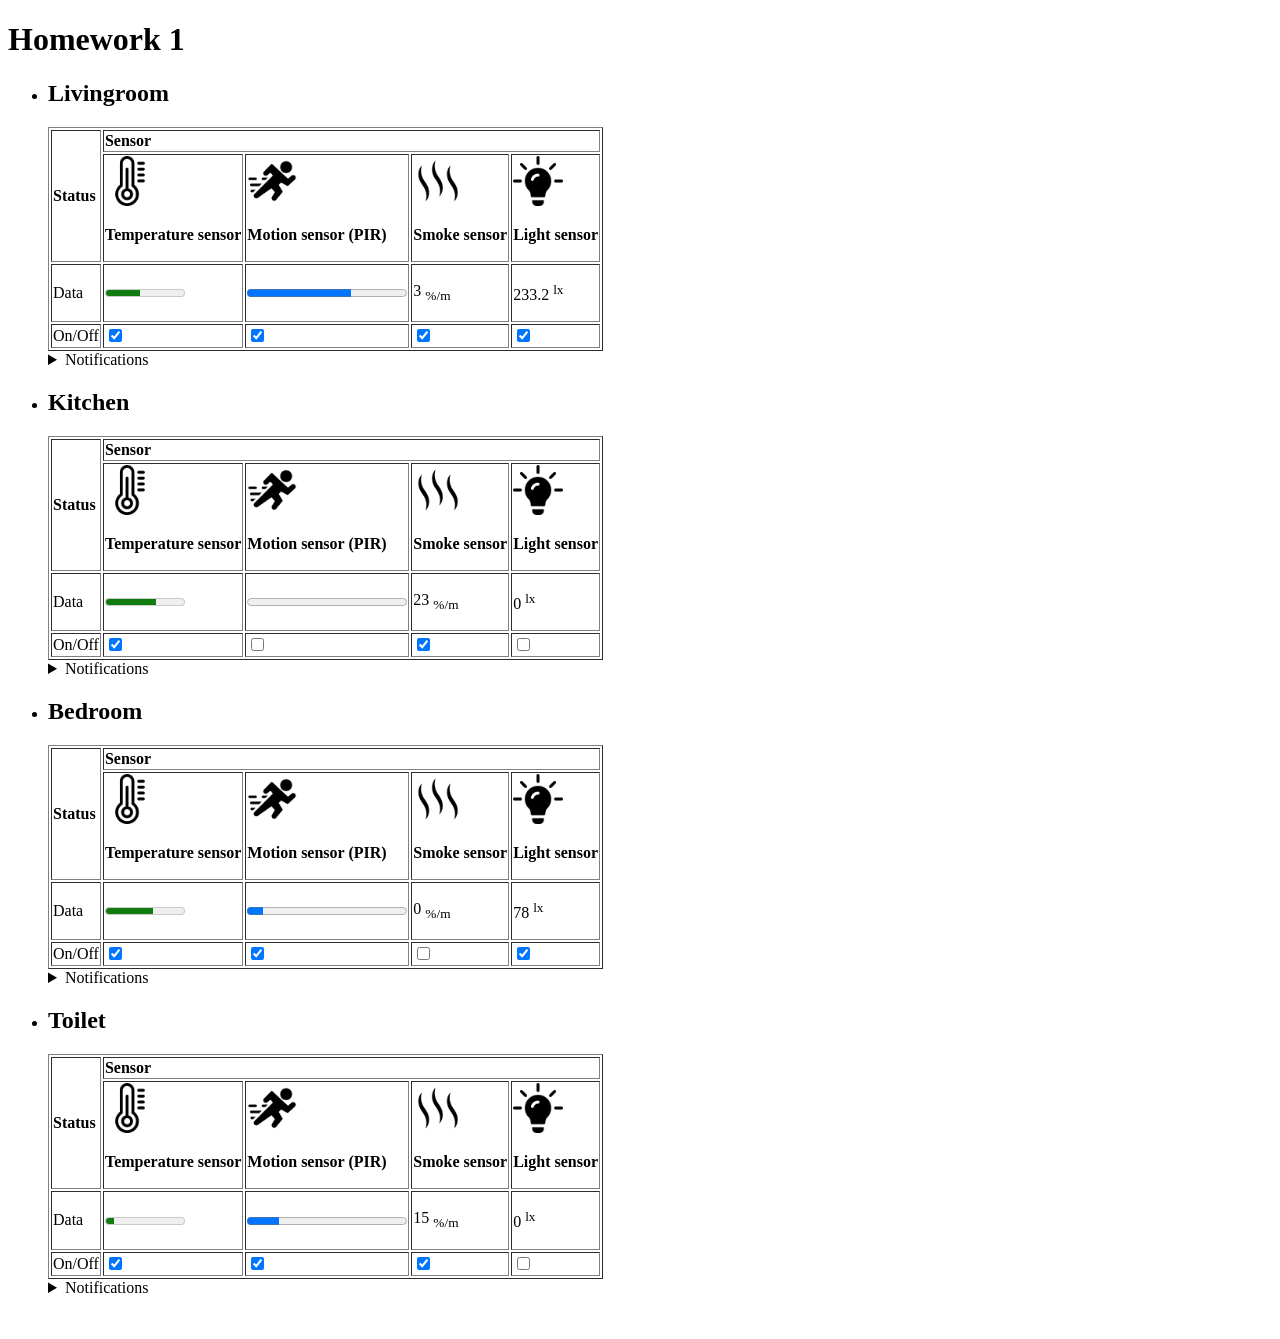
==== HW1/index.html @ 5c698187 "added notifications" ====
<!doctype html>
<html lang="en">
  <head>
    <meta charset="UTF-8" />
    <meta name="viewport" content="width=device-width, initial-scale=1.0" />
    <title>Homework 1</title>
  </head>

  <body>
    <h1>Homework 1</h1>
    <ul>
      <li>
        <h2>Livingroom</h2>
        <table border="1">
          <thead>
            <tr>
              <th rowspan="2">Status</th>
              <th colspan="4">Sensor</th>
            </tr>

            <tr>
              <th>
                <img
                  src="img/thermometer.png"
                  alt="Temperature sensor"
                  width="50px"
                />
                <p>Temperature sensor</p>
              </th>
              <th>
                <img src="img/run.png" alt="Motion sensor (PIR)" width="50px" />
                <p>Motion sensor (PIR)</p>
              </th>
              <th>
                <img src="img/smoke.png" alt="Smoke sensor" width="50px" />
                <p>Smoke sensor</p>
              </th>
              <th>
                <img src="img/idea.png" alt="Light sensor" width="50px" />
                <p>Light sensor</p>
              </th>
            </tr>
          </thead>

          <tbody>
            <tr>
              <td>Data</td>
              <td><meter value="22" max="50"></meter></td>
              <td><progress value="65" max="100"></progress></td>
              <td>
                <p>3 <sub>%/m</sub></p>
              </td>
              <td>
                <p>233.2 <sup>lx</sup></p>
              </td>
            </tr>

            <tr>
              <td>On/Off</td>
              <td><input type="checkbox" checked /></td>
              <td><input type="checkbox" checked /></td>
              <td><input type="checkbox" checked /></td>
              <td><input type="checkbox" checked /></td>
            </tr>
          </tbody>
        </table>

        <details>
          <summary>Notifications</summary>
          <ul>
            <li>A lot of movement in the livingroom!</li>
          </ul>
        </details>
      </li>

      <li>
        <h2>Kitchen</h2>
        <table border="1">
          <thead>
            <tr>
              <th rowspan="2">Status</th>
              <th colspan="4">Sensor</th>
            </tr>

            <tr>
              <th>
                <img
                  src="img/thermometer.png"
                  alt="Temperature sensor"
                  width="50px"
                />
                <p>Temperature sensor</p>
              </th>
              <th>
                <img src="img/run.png" alt="Motion sensor (PIR)" width="50px" />
                <p>Motion sensor (PIR)</p>
              </th>
              <th>
                <img src="img/smoke.png" alt="Smoke sensor" width="50px" />
                <p>Smoke sensor</p>
              </th>
              <th>
                <img src="img/idea.png" alt="Light sensor" width="50px" />
                <p>Light sensor</p>
              </th>
            </tr>
          </thead>

          <tbody>
            <tr>
              <td>Data</td>
              <td><meter value="32" max="50"></meter></td>
              <td><progress value="0" max="100"></progress></td>
              <td>
                <p>23 <sub>%/m</sub></p>
              </td>
              <td>
                <p>0 <sup>lx</sup></p>
              </td>
            </tr>

            <tr>
              <td>On/Off</td>
              <td><input type="checkbox" checked /></td>
              <td><input type="checkbox" /></td>
              <td><input type="checkbox" checked /></td>
              <td><input type="checkbox" /></td>
            </tr>
          </tbody>
        </table>

        <details>
          <summary>Notifications</summary>
          <ul>
            <li>Something delicious is cooking!</li>
          </ul>
        </details>
      </li>

      <li>
        <h2>Bedroom</h2>
        <table border="1">
          <thead>
            <tr>
              <th rowspan="2">Status</th>
              <th colspan="4">Sensor</th>
            </tr>

            <tr>
              <th>
                <img
                  src="img/thermometer.png"
                  alt="Temperature sensor"
                  width="50px"
                />
                <p>Temperature sensor</p>
              </th>
              <th>
                <img src="img/run.png" alt="Motion sensor (PIR)" width="50px" />
                <p>Motion sensor (PIR)</p>
              </th>
              <th>
                <img src="img/smoke.png" alt="Smoke sensor" width="50px" />
                <p>Smoke sensor</p>
              </th>
              <th>
                <img src="img/idea.png" alt="Light sensor" width="50px" />
                <p>Light sensor</p>
              </th>
            </tr>
          </thead>

          <tbody>
            <tr>
              <td>Data</td>
              <td><meter value="30" max="50"></meter></td>
              <td><progress value="10" max="100"></progress></td>
              <td>
                <p>0 <sub>%/m</sub></p>
              </td>
              <td>
                <p>78 <sup>lx</sup></p>
              </td>
            </tr>

            <tr>
              <td>On/Off</td>
              <td><input type="checkbox" checked /></td>
              <td><input type="checkbox" checked /></td>
              <td><input type="checkbox" /></td>
              <td><input type="checkbox" checked /></td>
            </tr>
          </tbody>
        </table>

        <details>
          <summary>Notifications</summary>
          <ul>
            <li>Dimmed lights in the bedroom ready for sleep!</li>
          </ul>
        </details>
      </li>

      <li>
        <h2>Toilet</h2>
        <table border="1">
          <thead>
            <tr>
              <th rowspan="2">Status</th>
              <th colspan="4">Sensor</th>
            </tr>

            <tr>
              <th>
                <img
                  src="img/thermometer.png"
                  alt="Temperature sensor"
                  width="50px"
                />
                <p>Temperature sensor</p>
              </th>
              <th>
                <img src="img/run.png" alt="Motion sensor (PIR)" width="50px" />
                <p>Motion sensor (PIR)</p>
              </th>
              <th>
                <img src="img/smoke.png" alt="Smoke sensor" width="50px" />
                <p>Smoke sensor</p>
              </th>
              <th>
                <img src="img/idea.png" alt="Light sensor" width="50px" />
                <p>Light sensor</p>
              </th>
            </tr>
          </thead>

          <tbody>
            <tr>
              <td>Data</td>
              <td><meter value="10" max="100"></meter></td>
              <td><progress value="20" max="100"></progress></td>
              <td>
                <p>15 <sub>%/m</sub></p>
              </td>
              <td>
                <p>0 <sup>lx</sup></p>
              </td>
            </tr>

            <tr>
              <td>On/Off</td>
              <td><input type="checkbox" checked /></td>
              <td><input type="checkbox" checked /></td>
              <td><input type="checkbox" checked /></td>
              <td><input type="checkbox" /></td>
            </tr>
          </tbody>
        </table>

        <details>
          <summary>Notifications</summary>
          <ul>
            <li>Low levels of smoke detected!</li>
            <li>Where is the smoke coming from?</li>
          </ul>
        </details>
      </li>
    </ul>

    <br />
  </body>
</html>
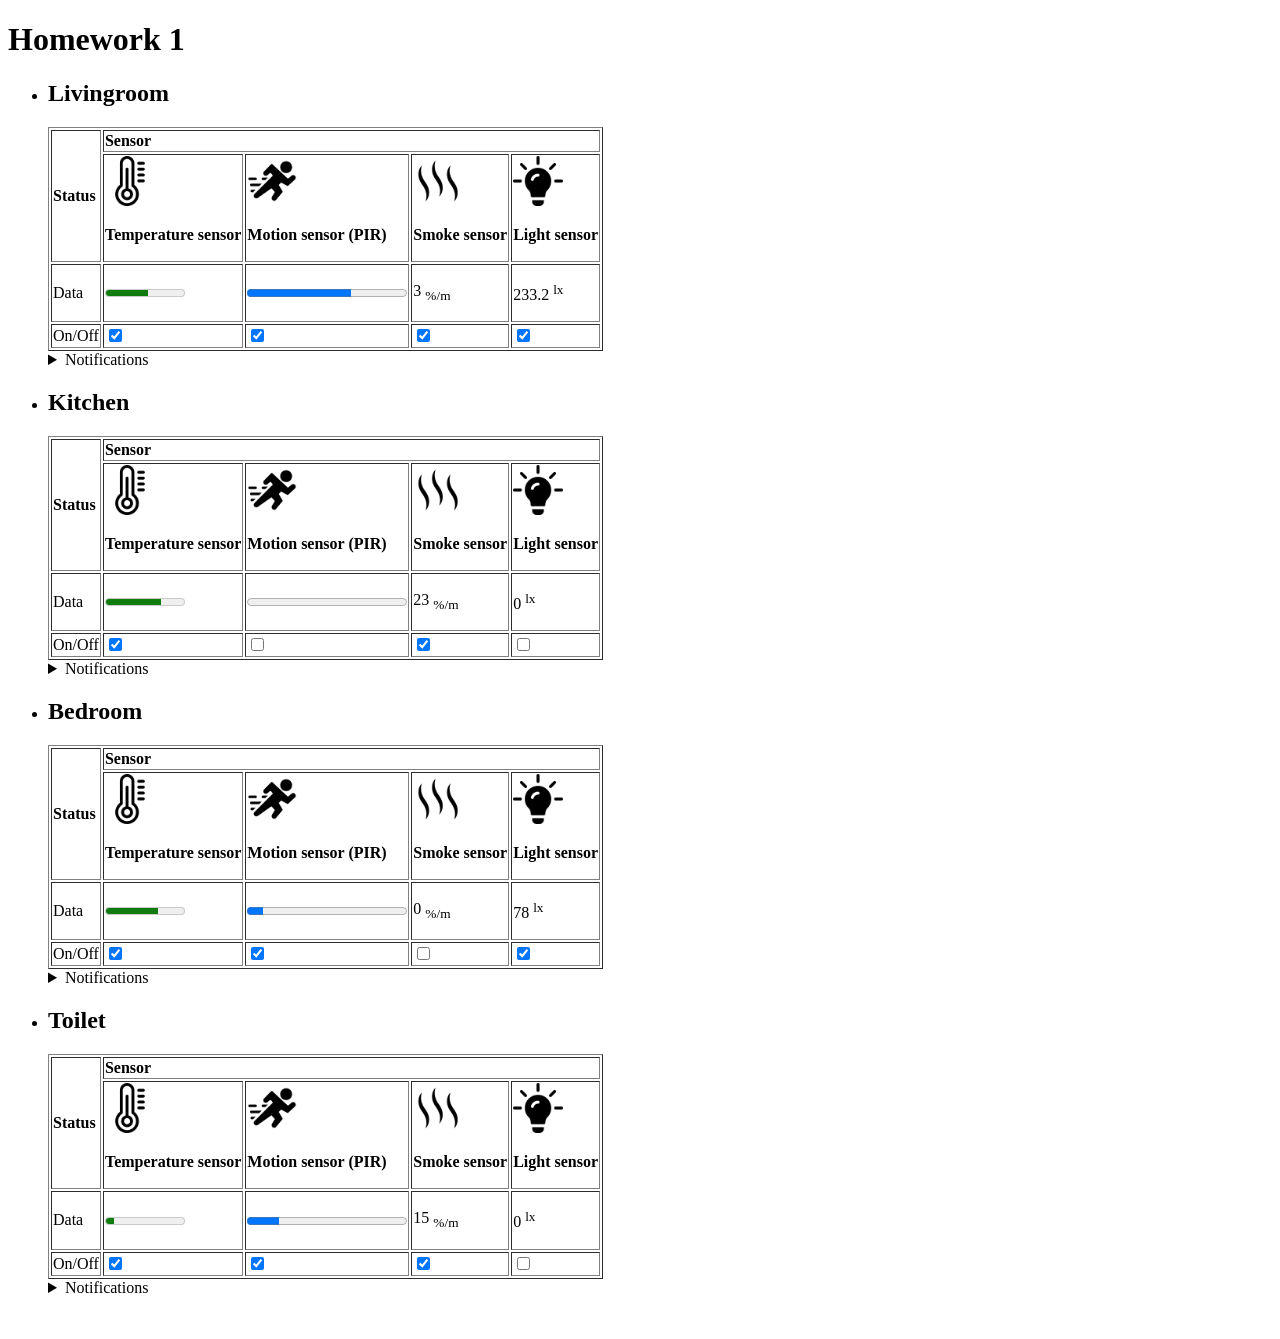
==== commit f3fe62d2: "added ranges to the meters (homework condition)" ====
--- a/HW1/index.html
+++ b/HW1/index.html
@@ -45,7 +45,7 @@
           <tbody>
             <tr>
               <td>Data</td>
-              <td><meter value="22" max="50"></meter></td>
+              <td><meter value="22" min="-10" max="50"></meter></td>
               <td><progress value="65" max="100"></progress></td>
               <td>
                 <p>3 <sub>%/m</sub></p>
@@ -109,7 +109,7 @@
           <tbody>
             <tr>
               <td>Data</td>
-              <td><meter value="32" max="50"></meter></td>
+              <td><meter value="32" min="-10" max="50"></meter></td>
               <td><progress value="0" max="100"></progress></td>
               <td>
                 <p>23 <sub>%/m</sub></p>
@@ -173,7 +173,7 @@
           <tbody>
             <tr>
               <td>Data</td>
-              <td><meter value="30" max="50"></meter></td>
+              <td><meter value="30" min="-10" max="50"></meter></td>
               <td><progress value="10" max="100"></progress></td>
               <td>
                 <p>0 <sub>%/m</sub></p>
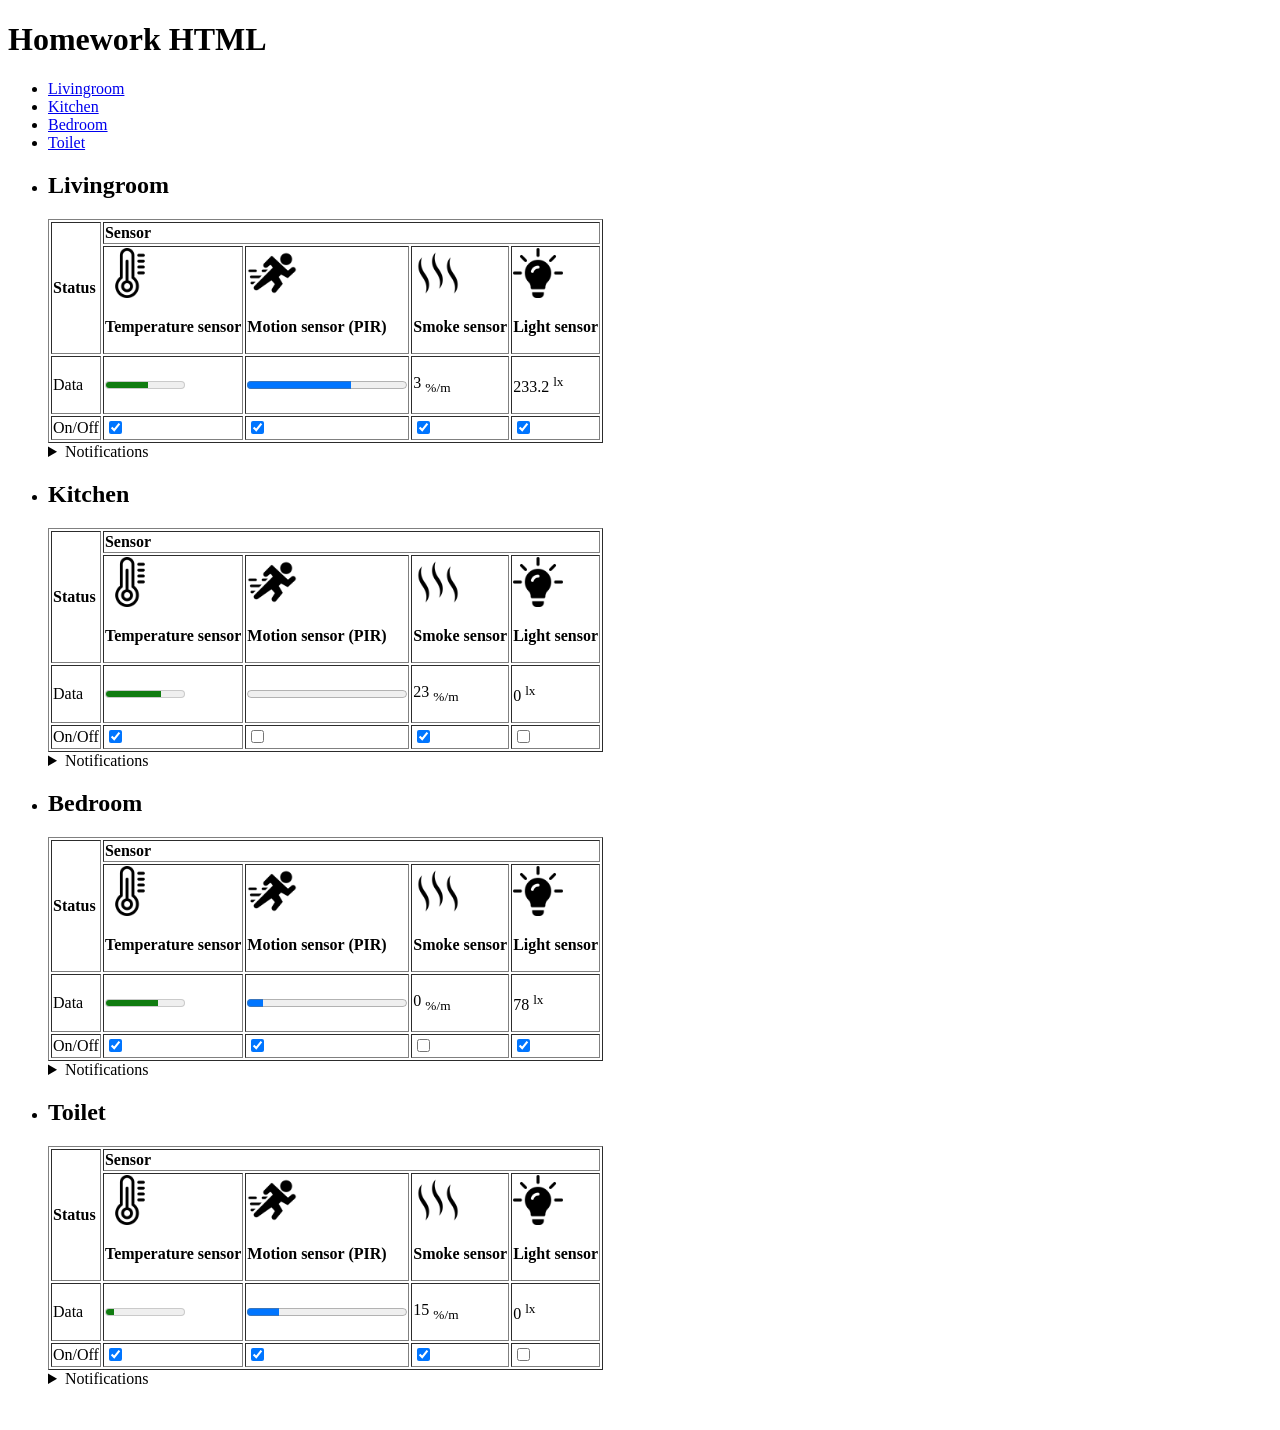
==== commit 6228d662: "Added nav (homework condition)" ====
--- a/HW1/index.html
+++ b/HW1/index.html
@@ -7,10 +7,22 @@
   </head>
 
   <body>
-    <h1>Homework 1</h1>
+    <header>
+      <h1>Homework HTML</h1>
+    </header>
+
+    <nav>
+      <ul>
+        <li><a href="#livingroom">Livingroom</a></li>
+        <li><a href="#kitchen">Kitchen</a></li>
+        <li><a href="#bedroom">Bedroom</a></li>
+        <li><a href="#toilet">Toilet</a></li>
+      </ul>
+    </nav>
+
     <ul>
       <li>
-        <h2>Livingroom</h2>
+        <h2 id="livingroom">Livingroom</h2>
         <table border="1">
           <thead>
             <tr>
@@ -74,7 +86,7 @@
       </li>
 
       <li>
-        <h2>Kitchen</h2>
+        <h2 id="kitchen">Kitchen</h2>
         <table border="1">
           <thead>
             <tr>
@@ -138,7 +150,7 @@
       </li>
 
       <li>
-        <h2>Bedroom</h2>
+        <h2 id="bedroom">Bedroom</h2>
         <table border="1">
           <thead>
             <tr>
@@ -202,7 +214,7 @@
       </li>
 
       <li>
-        <h2>Toilet</h2>
+        <h2 id="toilet">Toilet</h2>
         <table border="1">
           <thead>
             <tr>
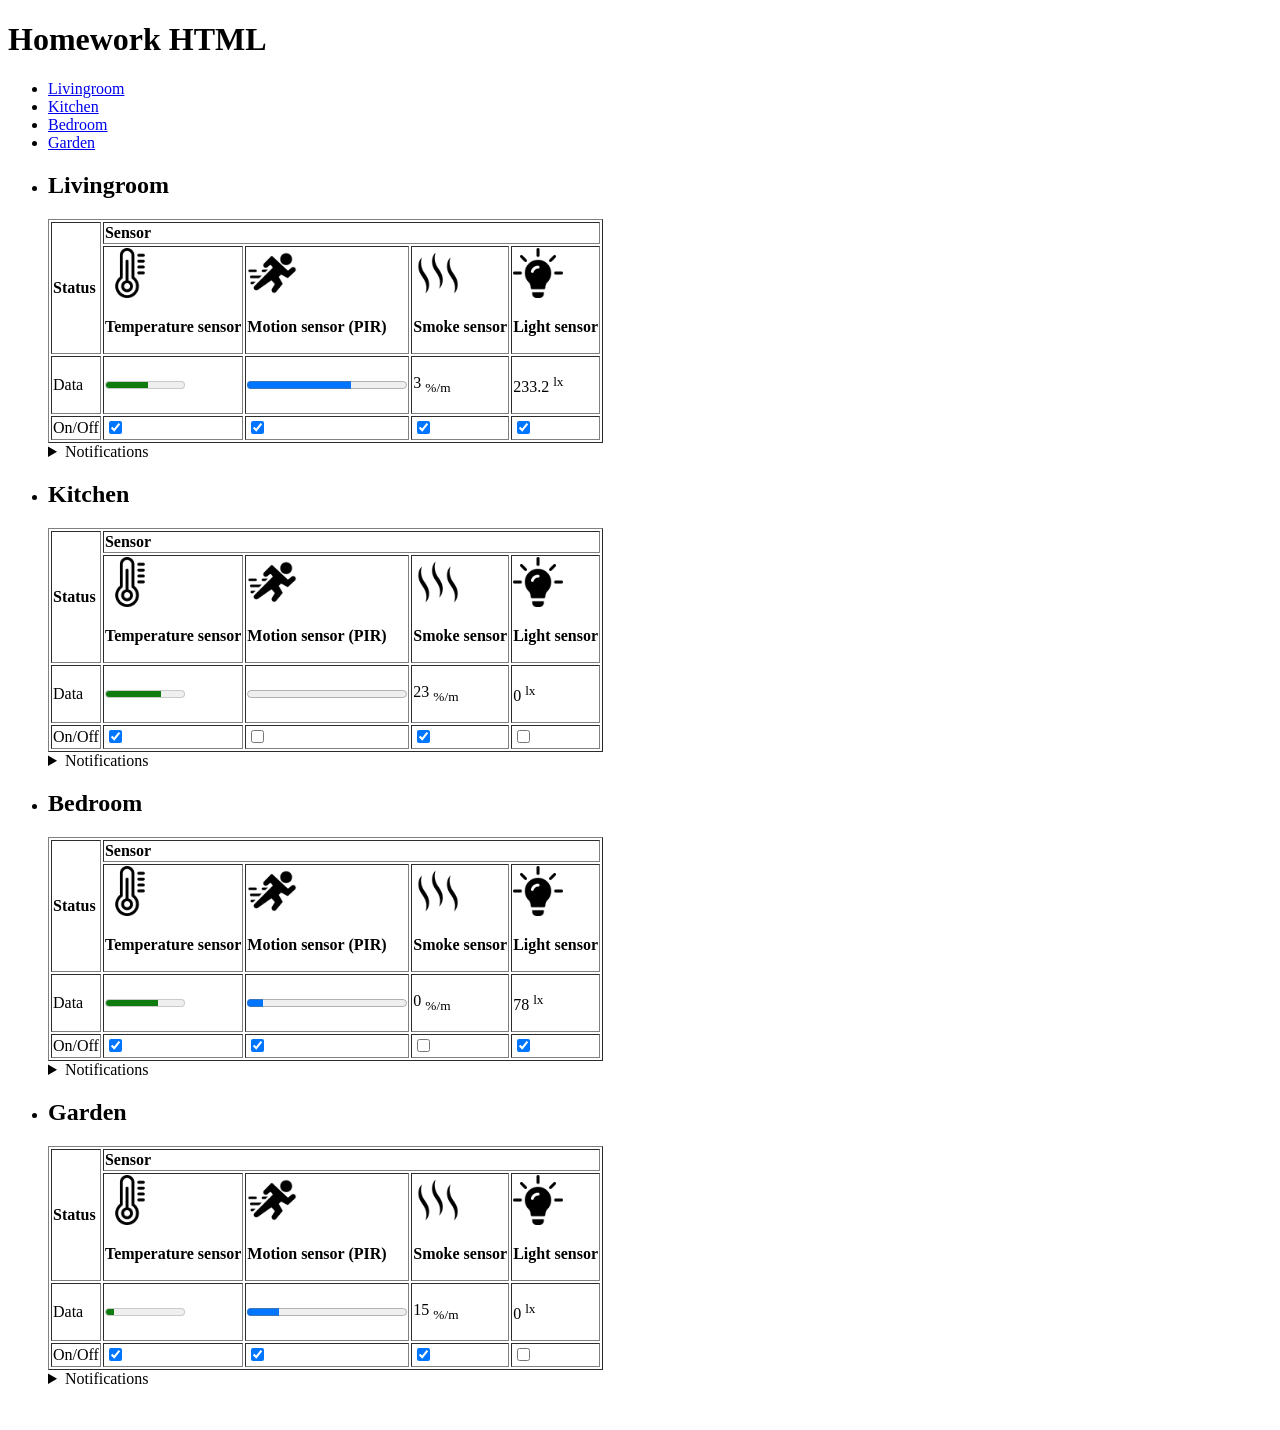
==== commit 08548857: "renamed toilet to garden to fit the homework" ====
--- a/HW1/index.html
+++ b/HW1/index.html
@@ -16,7 +16,7 @@
         <li><a href="#livingroom">Livingroom</a></li>
         <li><a href="#kitchen">Kitchen</a></li>
         <li><a href="#bedroom">Bedroom</a></li>
-        <li><a href="#toilet">Toilet</a></li>
+        <li><a href="#garden">Garden</a></li>
       </ul>
     </nav>
 
@@ -214,7 +214,7 @@
       </li>
 
       <li>
-        <h2 id="toilet">Toilet</h2>
+        <h2 id="garden">Garden</h2>
         <table border="1">
           <thead>
             <tr>
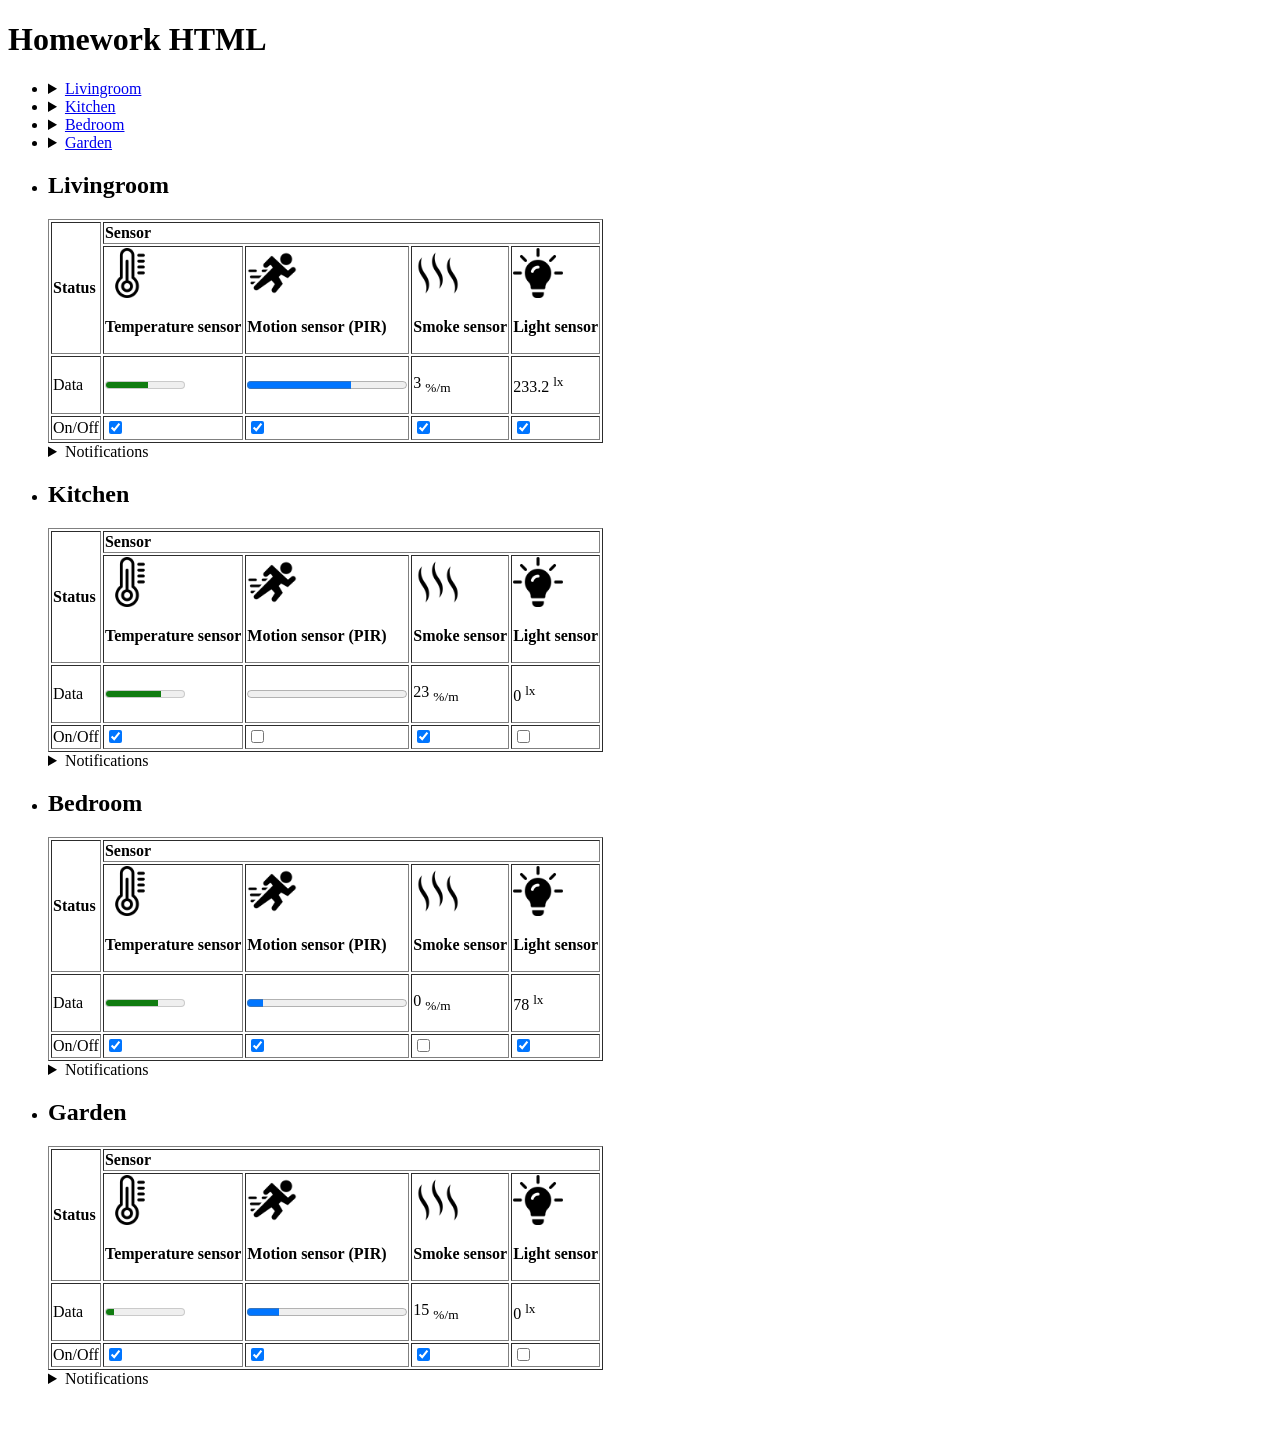
==== commit e1515b3c: "Redone nav to link both rooms and notifications for set rooms" ====
--- a/HW1/index.html
+++ b/HW1/index.html
@@ -13,10 +13,38 @@
 
     <nav>
       <ul>
-        <li><a href="#livingroom">Livingroom</a></li>
-        <li><a href="#kitchen">Kitchen</a></li>
-        <li><a href="#bedroom">Bedroom</a></li>
-        <li><a href="#garden">Garden</a></li>
+        <li>
+          <details>
+            <summary><a href="#livingroom">Livingroom</a></summary>
+            <ul>
+              <li><a href="#livingroom-notifications">Notifications</a></li>
+            </ul>
+          </details>
+        </li>
+        <li>
+          <details>
+            <summary><a href="#kitchen">Kitchen</a></summary>
+            <ul>
+              <li><a href="#kitchen-notifications">Notifications</a></li>
+            </ul>
+          </details>
+        </li>
+        <li>
+          <details>
+            <summary><a href="#bedroom">Bedroom</a></summary>
+            <ul>
+              <li><a href="#bedroom-notifications">Notifications</a></li>
+            </ul>
+          </details>
+        </li>
+        <li>
+          <details>
+            <summary><a href="#garden">Garden</a></summary>
+            <ul>
+              <li><a href="#garden-notifications">Notifications</a></li>
+            </ul>
+          </details>
+        </li>
       </ul>
     </nav>
 
@@ -79,7 +107,7 @@
 
         <details>
           <summary>Notifications</summary>
-          <ul>
+          <ul id="livingroom-notifications">
             <li>A lot of movement in the livingroom!</li>
           </ul>
         </details>
@@ -143,7 +171,7 @@
 
         <details>
           <summary>Notifications</summary>
-          <ul>
+          <ul id="kitchen-notifications">
             <li>Something delicious is cooking!</li>
           </ul>
         </details>
@@ -207,7 +235,7 @@
 
         <details>
           <summary>Notifications</summary>
-          <ul>
+          <ul id="bedroom-notifications">
             <li>Dimmed lights in the bedroom ready for sleep!</li>
           </ul>
         </details>
@@ -271,7 +299,7 @@
 
         <details>
           <summary>Notifications</summary>
-          <ul>
+          <ul id="garden-notifications">
             <li>Low levels of smoke detected!</li>
             <li>Where is the smoke coming from?</li>
           </ul>
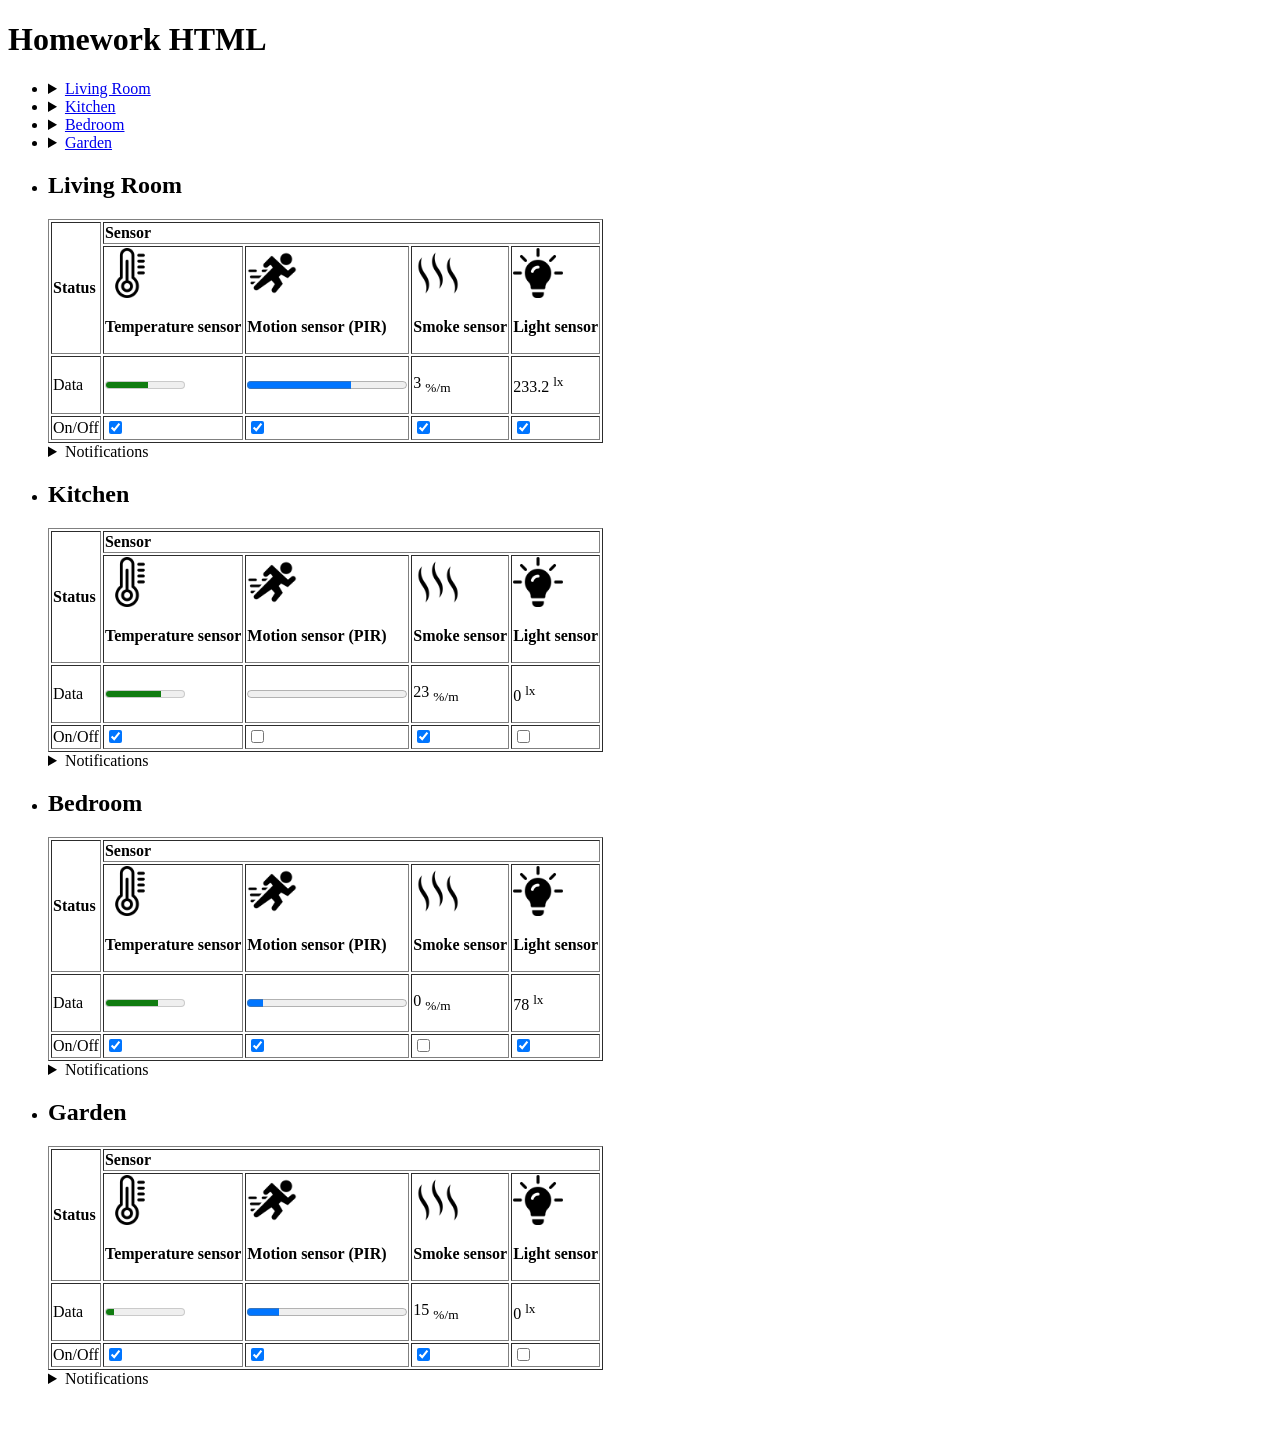
==== commit cf9f2458: "fixed spelling" ====
--- a/HW1/index.html
+++ b/HW1/index.html
@@ -15,7 +15,7 @@
       <ul>
         <li>
           <details>
-            <summary><a href="#livingroom">Livingroom</a></summary>
+            <summary><a href="#livingroom">Living Room</a></summary>
             <ul>
               <li><a href="#livingroom-notifications">Notifications</a></li>
             </ul>
@@ -50,7 +50,7 @@
 
     <ul>
       <li>
-        <h2 id="livingroom">Livingroom</h2>
+        <h2 id="livingroom">Living Room</h2>
         <table border="1">
           <thead>
             <tr>
@@ -108,7 +108,7 @@
         <details>
           <summary>Notifications</summary>
           <ul id="livingroom-notifications">
-            <li>A lot of movement in the livingroom!</li>
+            <li>A lot of movement in the living room!</li>
           </ul>
         </details>
       </li>
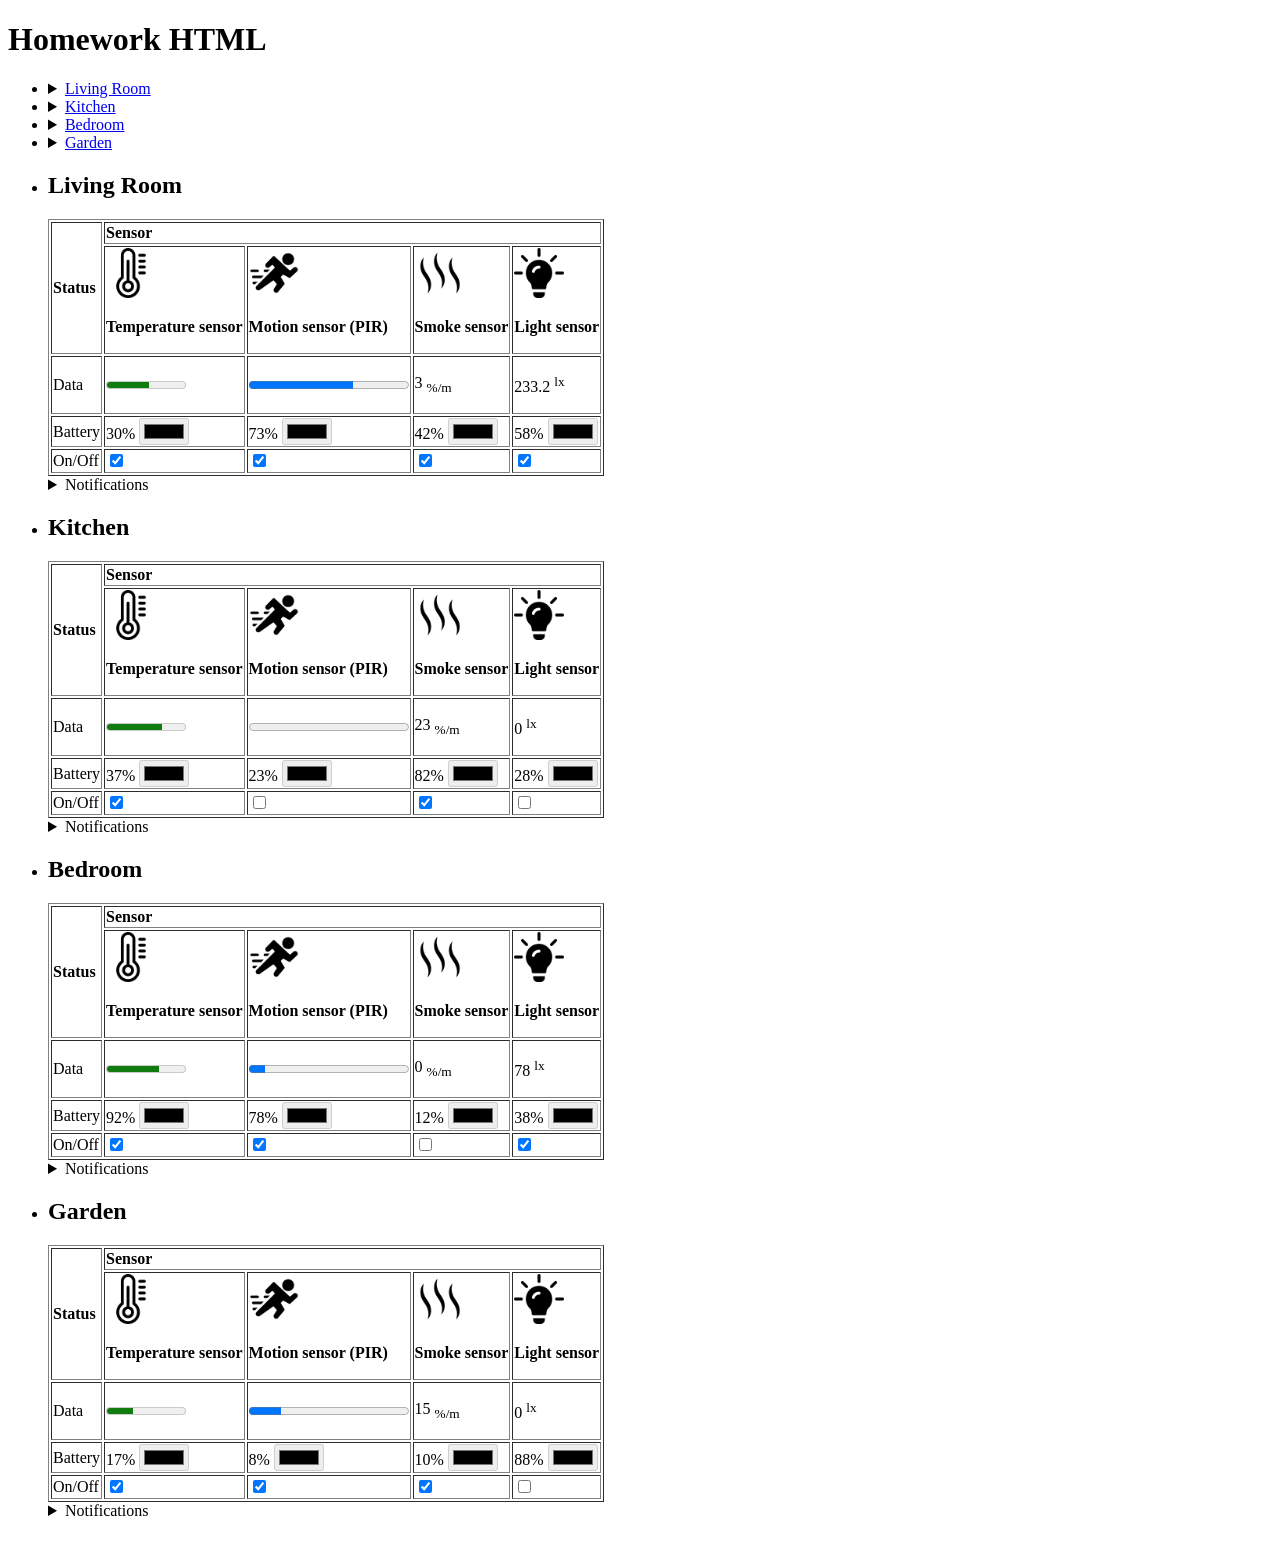
==== commit db14b6c2: "final tweaks" ====
--- a/HW1/index.html
+++ b/HW1/index.html
@@ -3,7 +3,7 @@
   <head>
     <meta charset="UTF-8" />
     <meta name="viewport" content="width=device-width, initial-scale=1.0" />
-    <title>Homework 1</title>
+    <title>Homework HTML</title>
   </head>
 
   <body>
@@ -86,13 +86,21 @@
             <tr>
               <td>Data</td>
               <td><meter value="22" min="-10" max="50"></meter></td>
-              <td><progress value="65" max="100"></progress></td>
+              <td><progress value="65" min="0" max="100"></progress></td>
               <td>
                 <p>3 <sub>%/m</sub></p>
               </td>
               <td>
                 <p>233.2 <sup>lx</sup></p>
               </td>
+            </tr>
+
+            <tr>
+              <td>Battery</td>
+              <td>30% <input type="color" value="orange" disabled /></td>
+              <td>73% <input type="color" value="green" disabled /></td>
+              <td>42% <input type="color" value="orange" disabled /></td>
+              <td>58% <input type="color" value="yellow" disabled /></td>
             </tr>
 
             <tr>
@@ -150,13 +158,21 @@
             <tr>
               <td>Data</td>
               <td><meter value="32" min="-10" max="50"></meter></td>
-              <td><progress value="0" max="100"></progress></td>
+              <td><progress value="0" min="0" max="100"></progress></td>
               <td>
                 <p>23 <sub>%/m</sub></p>
               </td>
               <td>
                 <p>0 <sup>lx</sup></p>
               </td>
+            </tr>
+
+            <tr>
+              <td>Battery</td>
+              <td>37% <input type="color" value="orange" disabled /></td>
+              <td>23% <input type="color" value="red" disabled /></td>
+              <td>82% <input type="color" value="green" disabled /></td>
+              <td>28% <input type="color" value="red" disabled /></td>
             </tr>
 
             <tr>
@@ -214,13 +230,21 @@
             <tr>
               <td>Data</td>
               <td><meter value="30" min="-10" max="50"></meter></td>
-              <td><progress value="10" max="100"></progress></td>
+              <td><progress value="10" min="0" max="100"></progress></td>
               <td>
                 <p>0 <sub>%/m</sub></p>
               </td>
               <td>
                 <p>78 <sup>lx</sup></p>
               </td>
+            </tr>
+
+            <tr>
+              <td>Battery</td>
+              <td>92% <input type="color" value="green" disabled /></td>
+              <td>78% <input type="color" value="green" disabled /></td>
+              <td>12% <input type="color" value="red" disabled /></td>
+              <td>38% <input type="color" value="orange" disabled /></td>
             </tr>
 
             <tr>
@@ -277,14 +301,22 @@
           <tbody>
             <tr>
               <td>Data</td>
-              <td><meter value="10" max="100"></meter></td>
-              <td><progress value="20" max="100"></progress></td>
+              <td><meter value="10" min="-10" max="50"></meter></td>
+              <td><progress value="20" min="0" max="100"></progress></td>
               <td>
                 <p>15 <sub>%/m</sub></p>
               </td>
               <td>
                 <p>0 <sup>lx</sup></p>
               </td>
+            </tr>
+
+            <tr>
+              <td>Battery</td>
+              <td>17% <input type="color" value="red" disabled /></td>
+              <td>8% <input type="color" value="red" disabled /></td>
+              <td>10% <input type="color" value="red" disabled /></td>
+              <td>88% <input type="color" value="green" disabled /></td>
             </tr>
 
             <tr>
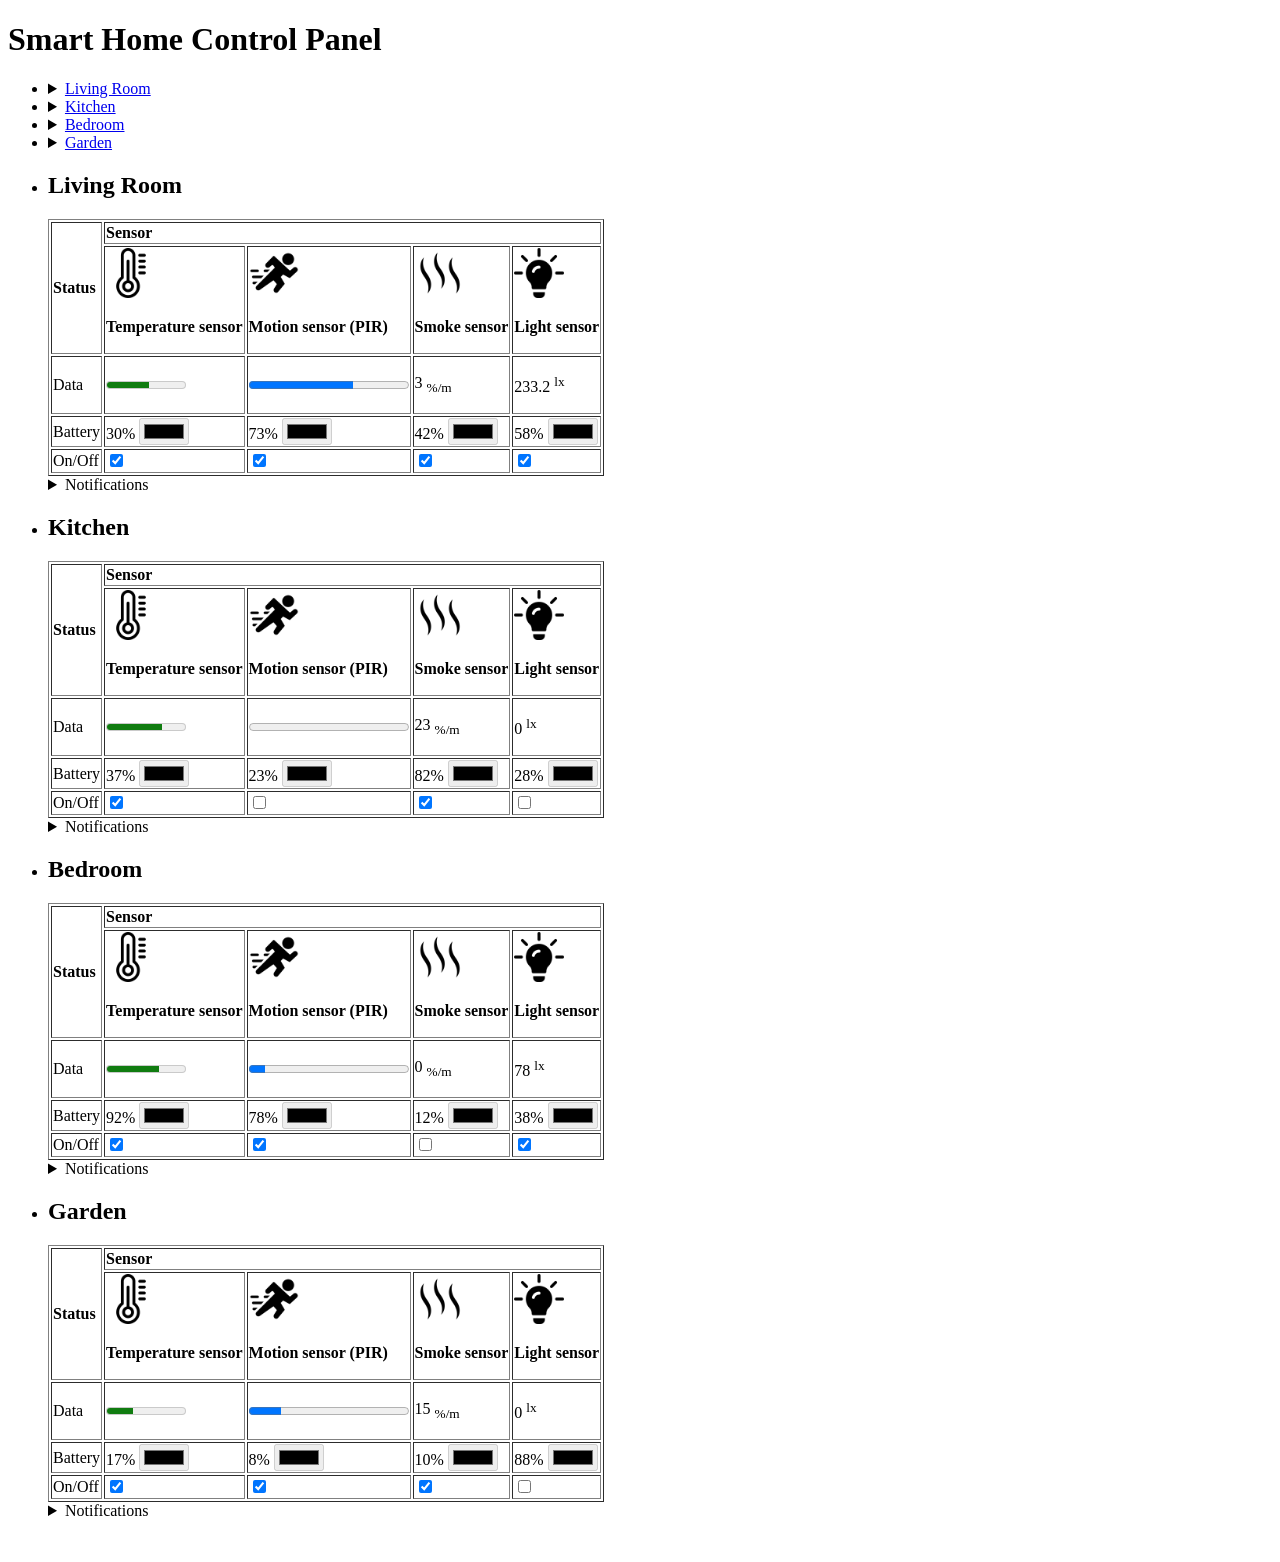
==== commit d27a3924: "changed header title" ====
--- a/HW1/index.html
+++ b/HW1/index.html
@@ -8,7 +8,7 @@
 
   <body>
     <header>
-      <h1>Homework HTML</h1>
+      <h1>Smart Home Control Panel</h1>
     </header>
 
     <nav>
